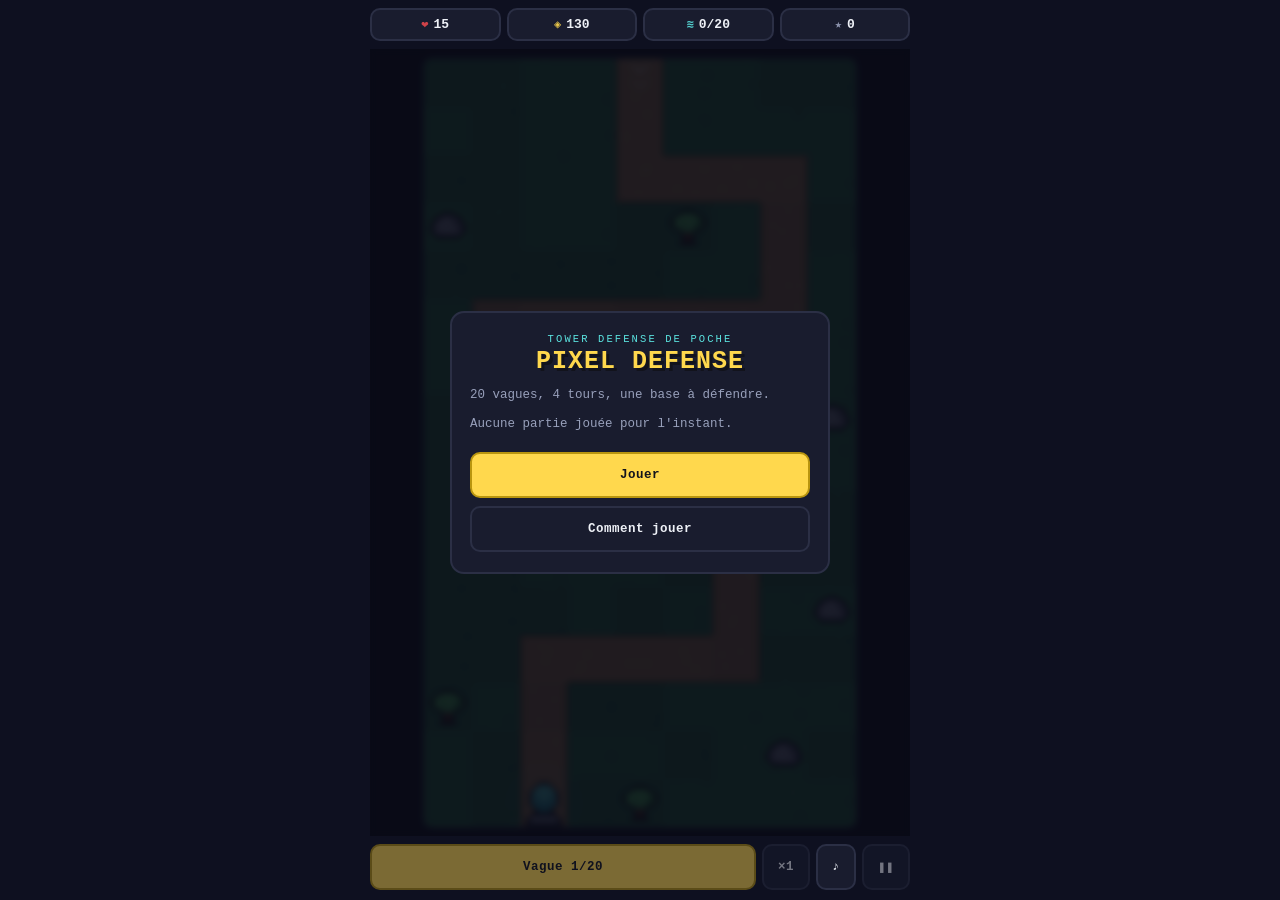
==== index.html @ 4f612269 "Pixel Defense : tower defense mobile en pixel art, sans dépendance Jeu complet, jouable au doigt, sa" ====
<!DOCTYPE html>
<html lang="fr">
<head>
<meta charset="utf-8">
<!-- viewport-fit=cover : le jeu occupe l'écran jusque sous l'encoche ; les
     marges de sécurité sont reprises en CSS avec env(safe-area-inset-*). -->
<meta name="viewport" content="width=device-width, initial-scale=1, viewport-fit=cover">
<meta name="theme-color" content="#0e1020">
<meta name="description" content="Pixel Defense — un tower defense en pixel art, jouable au doigt, sans installation et hors ligne. 20 vagues, 4 tours, une base à défendre.">
<meta name="mobile-web-app-capable" content="yes">
<meta name="apple-mobile-web-app-capable" content="yes">
<meta name="apple-mobile-web-app-status-bar-style" content="black-translucent">
<meta name="apple-mobile-web-app-title" content="Pixel Defense">
<title>Pixel Defense — tower defense de poche</title>
<link rel="manifest" href="manifest.webmanifest">
<link rel="icon" href="icons/icon-192.png" sizes="192x192" type="image/png">
<link rel="apple-touch-icon" href="icons/icon-192.png">
<link rel="stylesheet" href="styles.css">
</head>
<body>

<div id="app">

  <header id="hud">
    <div class="stat lives" title="Vies restantes">
      <span class="ico" aria-hidden="true">❤</span><b id="stat-lives">15</b>
    </div>
    <div class="stat gold" title="Or disponible">
      <span class="ico" aria-hidden="true">◈</span><b id="stat-gold">150</b>
    </div>
    <div class="stat wave" title="Vague">
      <span class="ico" aria-hidden="true">≋</span><b id="stat-wave">0/20</b>
    </div>
    <div class="stat score" title="Score">
      <span class="ico" aria-hidden="true">★</span><b id="stat-score">0</b>
    </div>
  </header>

  <div id="stage">
    <canvas id="board" role="img" aria-label="Plateau de jeu : un chemin traverse la carte du haut vers la base, en bas à gauche."></canvas>
    <div id="overlay" class="overlay hidden"></div>
    <div id="toast" class="toast hidden"></div>
  </div>

  <div id="sheet" class="sheet hidden"></div>

  <footer id="bar">
    <button id="btn-wave" class="btn primary grow" type="button">Commencer</button>
    <button id="btn-speed" class="btn ghost" type="button" aria-label="Vitesse de jeu">×1</button>
    <button id="btn-sound" class="btn ghost" type="button" aria-label="Couper le son">♪</button>
    <button id="btn-pause" class="btn ghost" type="button" aria-label="Pause">❚❚</button>
  </footer>

</div>

<noscript>
  <p style="color:#eef1f7;font-family:monospace;padding:20px">
    Pixel Defense a besoin de JavaScript : tout le jeu tourne dans votre navigateur,
    il n'y a pas de serveur pour le remplacer.
  </p>
</noscript>

<script src="js/config.js"></script>
<script src="js/map.js"></script>
<script src="js/sprites.js"></script>
<script src="js/storage.js"></script>
<script src="js/audio.js"></script>
<script src="js/render.js"></script>
<script src="js/game.js"></script>
<script src="js/ui.js"></script>
<script src="js/main.js"></script>
</body>
</html>
---- styles.css ----
/* Pixel Defense — habillage.
   Mobile d'abord : une colonne qui remplit exactement la hauteur de l'écran,
   sans défilement, avec le plateau au milieu et les commandes à portée de
   pouce en bas. Le jeu doit être jouable d'une seule main. */

:root {
  --bg: #0e1020;
  --panel: #191c2e;
  --panel-hi: #212540;
  --line: #2b2f45;
  --ink: #eef1f7;
  --muted: #98a0bb;
  --gold: #ffd84d;
  --red: #e5484d;
  --green: #57c96a;
  --cyan: #5be3e0;
  --radius: 10px;
  --font: ui-monospace, SFMono-Regular, Menlo, Consolas, "Liberation Mono", monospace;
}

* { box-sizing: border-box; }

html, body {
  margin: 0;
  padding: 0;
  height: 100%;
  background: var(--bg);
  color: var(--ink);
  font-family: var(--font);
  font-size: 15px;
  /* Un jeu ne se sélectionne pas et ne se zoome pas par erreur au double-tap. */
  user-select: none;
  -webkit-user-select: none;
  -webkit-tap-highlight-color: transparent;
  overscroll-behavior: none;
}

#app {
  display: flex;
  flex-direction: column;
  height: 100dvh;
  max-width: 520px;
  margin: 0 auto;
  padding: env(safe-area-inset-top) env(safe-area-inset-right) env(safe-area-inset-bottom) env(safe-area-inset-left);
  overflow: hidden;
}

/* --- Bandeau de compteurs ------------------------------------------------ */

#hud {
  display: flex;
  gap: 6px;
  padding: 8px 10px;
  flex: 0 0 auto;
}

.stat {
  flex: 1 1 0;
  min-width: 0;
  display: flex;
  align-items: center;
  justify-content: center;
  gap: 5px;
  padding: 7px 4px;
  background: var(--panel);
  border: 2px solid var(--line);
  border-radius: var(--radius);
  font-size: 13px;
  font-weight: 700;
  white-space: nowrap;
  overflow: hidden;
}
.stat b { font-variant-numeric: tabular-nums; }
.stat .ico { font-size: 12px; opacity: 0.9; }
.stat.lives .ico { color: var(--red); }
.stat.gold .ico { color: var(--gold); }
.stat.wave .ico { color: var(--cyan); }
.stat.score .ico { color: var(--muted); }

/* Peu de vies : le bandeau bat, on ne peut pas ne pas le voir. */
.stat.danger {
  border-color: var(--red);
  animation: alert 1s ease-in-out infinite;
}
@keyframes alert {
  0%, 100% { background: var(--panel); }
  50% { background: #3a1c22; }
}

/* --- Plateau -------------------------------------------------------------- */

/* Le plateau est dimensionné par le rendu (taille exacte d'un nombre entier
   de pixels d'art) ; la scène ne fait que le centrer dans la place restante. */
#stage {
  position: relative;
  flex: 1 1 auto;
  min-height: 0;
  margin: 0 10px;
  display: flex;
  align-items: center;
  justify-content: center;
}

#board {
  display: block;
  /* content-box : la bordure ne rogne pas la surface de dessin, sinon le
     canvas serait redimensionné par le navigateur et perdrait sa netteté. */
  box-sizing: content-box;
  border: 2px solid var(--line);
  border-radius: var(--radius);
  background: #0b0d18;
  /* Le doigt joue, il ne fait pas défiler la page. */
  touch-action: none;
  cursor: crosshair;
}

/* --- Panneau du bas (construire / améliorer) ------------------------------ */

.sheet {
  flex: 0 0 auto;
  margin: 8px 10px 0;
  padding: 10px;
  background: var(--panel);
  border: 2px solid var(--line);
  border-radius: var(--radius);
}
.sheet.hidden { display: none; }

.sheet-head {
  display: flex;
  align-items: center;
  justify-content: space-between;
  gap: 8px;
  margin-bottom: 8px;
}
.sheet-title {
  font-size: 12px;
  font-weight: 700;
  letter-spacing: 0.12em;
  text-transform: uppercase;
  color: var(--muted);
}
.sheet-title em { color: var(--gold); font-style: normal; }

.chip {
  background: transparent;
  border: 2px solid var(--line);
  color: var(--muted);
  border-radius: 999px;
  padding: 6px 12px;
  font-family: inherit;
  font-size: 11px;
  font-weight: 700;
  text-transform: uppercase;
  cursor: pointer;
  min-height: 32px;
}

.cards {
  display: grid;
  grid-template-columns: repeat(4, minmax(0, 1fr));
  gap: 6px;
}

.card {
  display: flex;
  flex-direction: column;
  align-items: center;
  gap: 2px;
  padding: 8px 4px;
  background: var(--panel-hi);
  border: 2px solid var(--line);
  border-radius: var(--radius);
  color: var(--ink);
  font-family: inherit;
  cursor: pointer;
  min-height: 96px;
}
.card:active { transform: translateY(1px); }
.card .icon { image-rendering: pixelated; }
.card-name { font-size: 11px; font-weight: 700; }
.card-cost { font-size: 12px; font-weight: 700; color: var(--gold); }
.card-meta { font-size: 9px; color: var(--muted); text-transform: uppercase; letter-spacing: 0.06em; }

/* Trop cher : la carte reste lisible mais visiblement hors de portée. */
.poor { opacity: 0.42; }
.card.poor { border-style: dashed; }

.sheet-hint {
  margin: 8px 2px 0;
  font-size: 11.5px;
  line-height: 1.45;
  color: var(--muted);
  min-height: 2.4em;
}

.tower-body {
  display: flex;
  align-items: center;
  gap: 12px;
}
.tower-body .icon { image-rendering: pixelated; flex: 0 0 auto; }

.stats {
  display: grid;
  grid-template-columns: auto 1fr;
  gap: 2px 10px;
  margin: 0;
  flex: 1 1 auto;
  font-size: 12px;
}
.stats dt { color: var(--muted); }
.stats dd { margin: 0; font-weight: 700; }
.stats dd em { color: var(--green); font-style: normal; }

.sheet-actions {
  display: flex;
  gap: 6px;
  margin-top: 10px;
}

/* --- Barre de commandes --------------------------------------------------- */

#bar {
  display: flex;
  gap: 6px;
  padding: 8px 10px 10px;
  flex: 0 0 auto;
}

.btn {
  min-height: 46px;
  padding: 10px 14px;
  border-radius: var(--radius);
  border: 2px solid var(--line);
  background: var(--panel);
  color: var(--ink);
  font-family: inherit;
  font-size: 12.5px;
  font-weight: 700;
  letter-spacing: 0.04em;
  cursor: pointer;
  white-space: nowrap;
}
.btn:active { transform: translateY(1px); }
.btn.primary {
  background: var(--gold);
  border-color: #b9950f;
  color: #12131c;
}
.btn.ghost { background: var(--panel); }
.btn.grow { flex: 1 1 auto; }
.btn:disabled {
  opacity: 0.45;
  cursor: default;
  transform: none;
}
#btn-sound.off { color: var(--muted); text-decoration: line-through; }

/* --- Écrans pleins -------------------------------------------------------- */

.overlay {
  position: absolute;
  inset: 0;
  display: flex;
  align-items: center;
  justify-content: center;
  padding: 18px;
  background: rgba(9, 10, 22, 0.86);
  backdrop-filter: blur(3px);
  z-index: 10;
}
.overlay.hidden { display: none; }

.overlay .panel {
  width: 100%;
  max-width: 330px;
  max-height: 100%;
  overflow-y: auto;
  padding: 20px 18px;
  background: var(--panel);
  border: 2px solid var(--line);
  border-radius: 14px;
  text-align: center;
}

.overlay h1 {
  margin: 2px 0 10px;
  font-size: 25px;
  letter-spacing: 0.04em;
  text-transform: uppercase;
  /* Ombre dure : le titre a l'air d'un logo de jeu, pas d'un titre de page. */
  text-shadow: 3px 3px 0 #12131c;
  color: var(--gold);
}

.overlay .kicker {
  margin: 0;
  font-size: 10.5px;
  letter-spacing: 0.2em;
  text-transform: uppercase;
  color: var(--cyan);
}

.overlay .line {
  margin: 0 0 10px;
  font-size: 12.5px;
  line-height: 1.55;
  color: var(--muted);
  text-align: left;
}
.overlay .line b { color: var(--ink); }
.overlay .line em { color: var(--gold); font-style: normal; }

.overlay .btn { width: 100%; margin-top: 8px; }

/* --- Message éphémère ------------------------------------------------------ */

.toast {
  position: absolute;
  left: 50%;
  bottom: 14px;
  transform: translateX(-50%);
  padding: 8px 14px;
  background: rgba(9, 10, 22, 0.92);
  border: 2px solid var(--line);
  border-radius: 999px;
  font-size: 12px;
  font-weight: 700;
  white-space: nowrap;
  z-index: 5;
}
.toast.hidden { display: none; }

/* --- Écrans larges --------------------------------------------------------- */

@media (min-width: 560px) and (min-height: 700px) {
  #app { max-width: 560px; }
  .card-name { font-size: 12px; }
  .overlay .panel { max-width: 380px; }
}

@media (prefers-reduced-motion: reduce) {
  * { animation: none !important; transition: none !important; }
}
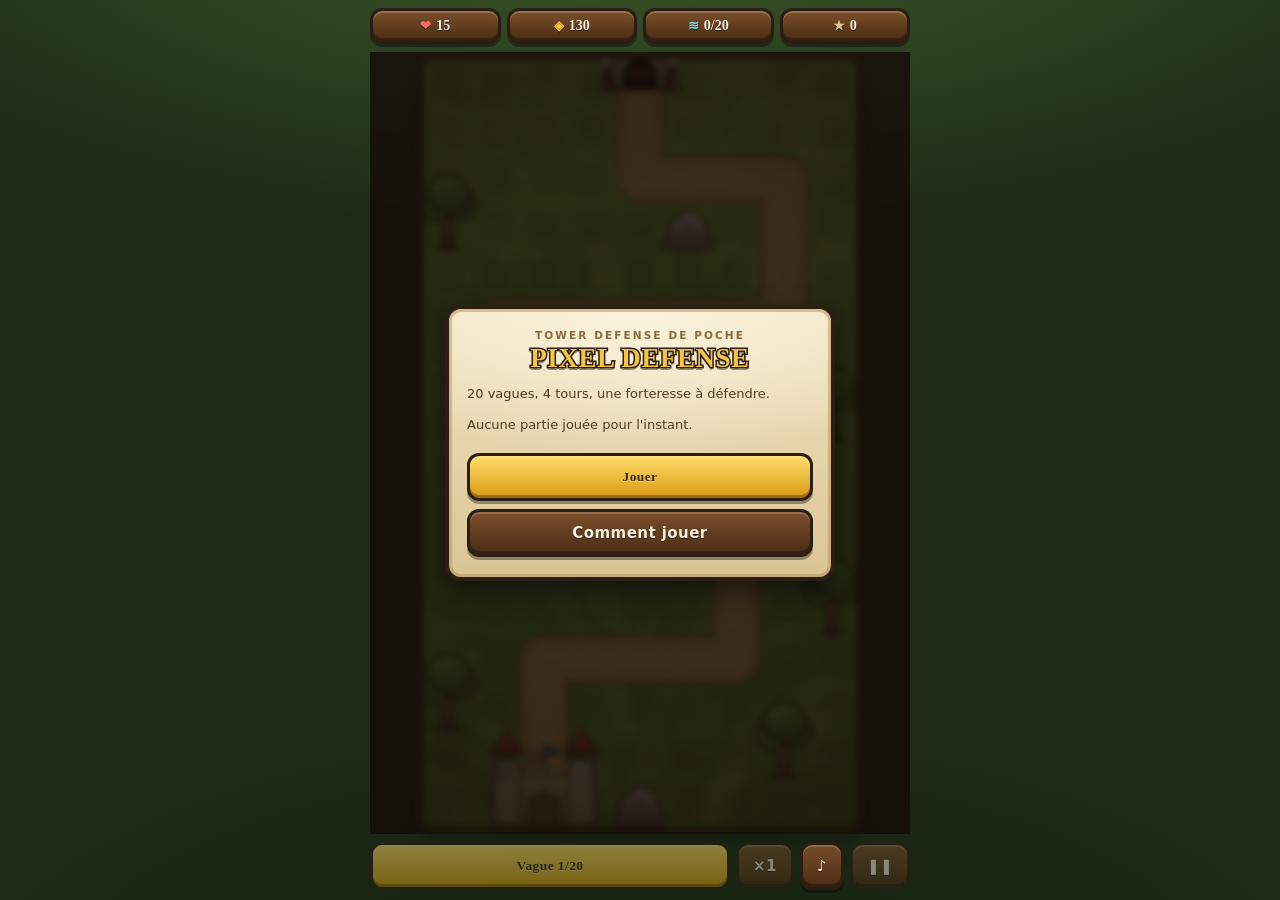
==== commit ec3f669e: "Pixel Defense : rendu peint, à la Kingdom Rush Les sprites en pixels laissent la place à du dessin t" ====
--- a/index.html
+++ b/index.html
@@ -5,8 +5,8 @@
 <!-- viewport-fit=cover : le jeu occupe l'écran jusque sous l'encoche ; les
      marges de sécurité sont reprises en CSS avec env(safe-area-inset-*). -->
 <meta name="viewport" content="width=device-width, initial-scale=1, viewport-fit=cover">
-<meta name="theme-color" content="#0e1020">
-<meta name="description" content="Pixel Defense — un tower defense en pixel art, jouable au doigt, sans installation et hors ligne. 20 vagues, 4 tours, une base à défendre.">
+<meta name="theme-color" content="#2b1d14">
+<meta name="description" content="Pixel Defense — un tower defense médiéval dessiné à la main, jouable au doigt, sans installation et hors ligne. 20 vagues, 4 tours, une forteresse à défendre.">
 <meta name="mobile-web-app-capable" content="yes">
 <meta name="apple-mobile-web-app-capable" content="yes">
 <meta name="apple-mobile-web-app-status-bar-style" content="black-translucent">
@@ -37,7 +37,7 @@
   </header>
 
   <div id="stage">
-    <canvas id="board" role="img" aria-label="Plateau de jeu : un chemin traverse la carte du haut vers la base, en bas à gauche."></canvas>
+    <canvas id="board" role="img" aria-label="Plateau de jeu : un chemin de terre descend de la caverne, en haut, jusqu'à la forteresse, en bas à gauche."></canvas>
     <div id="overlay" class="overlay hidden"></div>
     <div id="toast" class="toast hidden"></div>
   </div>
@@ -62,7 +62,7 @@
 
 <script src="js/config.js"></script>
 <script src="js/map.js"></script>
-<script src="js/sprites.js"></script>
+<script src="js/art.js"></script>
 <script src="js/storage.js"></script>
 <script src="js/audio.js"></script>
 <script src="js/render.js"></script>
--- a/styles.css
+++ b/styles.css
@@ -1,21 +1,38 @@
 /* Pixel Defense — habillage.
    Mobile d'abord : une colonne qui remplit exactement la hauteur de l'écran,
    sans défilement, avec le plateau au milieu et les commandes à portée de
-   pouce en bas. Le jeu doit être jouable d'une seule main. */
+   pouce en bas. Le jeu doit être jouable d'une seule main.
+
+   L'habillage suit le plateau : bois, pierre, parchemin et or, avec le même
+   contour brun sombre que les dessins. Trois recettes reviennent partout —
+   un dégradé du clair vers le sombre, un liseré clair en haut posé à
+   l'intérieur, une ombre portée en bas. C'est ce qui donne du relief à des
+   rectangles, et ce qui fait qu'un bouton a l'air d'un objet plutôt que d'une
+   zone cliquable. */
 
 :root {
-  --bg: #0e1020;
-  --panel: #191c2e;
-  --panel-hi: #212540;
-  --line: #2b2f45;
-  --ink: #eef1f7;
-  --muted: #98a0bb;
-  --gold: #ffd84d;
-  --red: #e5484d;
-  --green: #57c96a;
-  --cyan: #5be3e0;
-  --radius: 10px;
-  --font: ui-monospace, SFMono-Regular, Menlo, Consolas, "Liberation Mono", monospace;
+  --bg: #1d2a17;            /* sous-bois, derrière tout */
+  --wood: #7a4f2a;
+  --wood-dark: #4a2c14;
+  --wood-deep: #33200f;
+  --stone: #6f6a5e;
+  --parchment: #f3e5c4;
+  --parchment-dark: #d9c493;
+  --ink: #2b1d14;           /* le contour du jeu entier */
+  --cream: #f7efdd;
+  --muted: #c3ab84;
+  --gold: #f5c542;
+  --gold-dark: #b1810d;
+  --red: #d94a3f;
+  --green: #6fc24a;
+  --ice: #7fdcea;
+  --radius: 12px;
+  --font: "Trebuchet MS", "Segoe UI", system-ui, -apple-system, sans-serif;
+  --title: Georgia, "Times New Roman", serif;
+
+  /* Relief commun : lumière en haut, ombre en bas. */
+  --bevel: inset 0 2px 0 rgba(255, 240, 210, 0.22), inset 0 -3px 0 rgba(0, 0, 0, 0.30);
+  --drop: 0 3px 0 rgba(0, 0, 0, 0.35);
 }
 
 * { box-sizing: border-box; }
@@ -25,7 +42,7 @@
   padding: 0;
   height: 100%;
   background: var(--bg);
-  color: var(--ink);
+  color: var(--cream);
   font-family: var(--font);
   font-size: 15px;
   /* Un jeu ne se sélectionne pas et ne se zoome pas par erreur au double-tap. */
@@ -35,6 +52,15 @@
   overscroll-behavior: none;
 }
 
+/* Fond de sous-bois : deux halos et une trame très douce, pour que les marges
+   autour du plateau ne soient pas un aplat mort. */
+body {
+  background-image:
+    radial-gradient(120% 60% at 50% -10%, #3c5a2a 0%, rgba(60, 90, 42, 0) 60%),
+    radial-gradient(90% 50% at 50% 110%, #16210f 0%, rgba(22, 33, 15, 0) 60%);
+  background-attachment: fixed;
+}
+
 #app {
   display: flex;
   flex-direction: column;
@@ -62,35 +88,39 @@
   justify-content: center;
   gap: 5px;
   padding: 7px 4px;
-  background: var(--panel);
-  border: 2px solid var(--line);
+  background: linear-gradient(180deg, var(--wood) 0%, var(--wood-dark) 100%);
+  border: 3px solid var(--ink);
   border-radius: var(--radius);
-  font-size: 13px;
-  font-weight: 700;
+  box-shadow: var(--bevel), var(--drop);
+  font-family: var(--title);
+  font-size: 14px;
+  font-weight: 700;
+  color: var(--cream);
+  text-shadow: 0 1px 0 rgba(0, 0, 0, 0.55);
   white-space: nowrap;
   overflow: hidden;
 }
 .stat b { font-variant-numeric: tabular-nums; }
-.stat .ico { font-size: 12px; opacity: 0.9; }
-.stat.lives .ico { color: var(--red); }
+.stat .ico { font-size: 13px; text-shadow: 0 1px 0 rgba(0, 0, 0, 0.6); }
+.stat.lives .ico { color: #ff6b5e; }
 .stat.gold .ico { color: var(--gold); }
-.stat.wave .ico { color: var(--cyan); }
-.stat.score .ico { color: var(--muted); }
+.stat.wave .ico { color: var(--ice); }
+.stat.score .ico { color: var(--parchment-dark); }
 
 /* Peu de vies : le bandeau bat, on ne peut pas ne pas le voir. */
 .stat.danger {
-  border-color: var(--red);
+  border-color: #7d1f1a;
   animation: alert 1s ease-in-out infinite;
 }
 @keyframes alert {
-  0%, 100% { background: var(--panel); }
-  50% { background: #3a1c22; }
+  0%, 100% { background: linear-gradient(180deg, var(--wood) 0%, var(--wood-dark) 100%); }
+  50% { background: linear-gradient(180deg, #a33a2f 0%, #6d1e18 100%); }
 }
 
 /* --- Plateau -------------------------------------------------------------- */
 
-/* Le plateau est dimensionné par le rendu (taille exacte d'un nombre entier
-   de pixels d'art) ; la scène ne fait que le centrer dans la place restante. */
+/* Le plateau est dimensionné par le rendu ; la scène ne fait que le centrer
+   dans la place restante. */
 #stage {
   position: relative;
   flex: 1 1 auto;
@@ -106,9 +136,10 @@
   /* content-box : la bordure ne rogne pas la surface de dessin, sinon le
      canvas serait redimensionné par le navigateur et perdrait sa netteté. */
   box-sizing: content-box;
-  border: 2px solid var(--line);
+  border: 3px solid var(--ink);
   border-radius: var(--radius);
-  background: #0b0d18;
+  background: #46702f;
+  box-shadow: 0 0 0 2px rgba(122, 79, 42, 0.9), 0 6px 18px rgba(0, 0, 0, 0.45);
   /* Le doigt joue, il ne fait pas défiler la page. */
   touch-action: none;
   cursor: crosshair;
@@ -120,9 +151,10 @@
   flex: 0 0 auto;
   margin: 8px 10px 0;
   padding: 10px;
-  background: var(--panel);
-  border: 2px solid var(--line);
+  background: linear-gradient(180deg, #6b4523 0%, #3f2611 100%);
+  border: 3px solid var(--ink);
   border-radius: var(--radius);
+  box-shadow: var(--bevel), var(--drop);
 }
 .sheet.hidden { display: none; }
 
@@ -134,17 +166,19 @@
   margin-bottom: 8px;
 }
 .sheet-title {
-  font-size: 12px;
-  font-weight: 700;
-  letter-spacing: 0.12em;
+  font-family: var(--title);
+  font-size: 13px;
+  font-weight: 700;
+  letter-spacing: 0.10em;
   text-transform: uppercase;
-  color: var(--muted);
+  color: var(--parchment-dark);
+  text-shadow: 0 1px 0 rgba(0, 0, 0, 0.5);
 }
 .sheet-title em { color: var(--gold); font-style: normal; }
 
 .chip {
-  background: transparent;
-  border: 2px solid var(--line);
+  background: linear-gradient(180deg, #5d3a1c 0%, #3a2210 100%);
+  border: 2px solid var(--ink);
   color: var(--muted);
   border-radius: 999px;
   padding: 6px 12px;
@@ -152,8 +186,10 @@
   font-size: 11px;
   font-weight: 700;
   text-transform: uppercase;
+  letter-spacing: 0.04em;
   cursor: pointer;
   min-height: 32px;
+  box-shadow: var(--bevel);
 }
 
 .cards {
@@ -162,33 +198,66 @@
   gap: 6px;
 }
 
+/* Une carte de construction est une pancarte de bois clouée : dégradé, cerne
+   sombre, et un fond de pierre derrière la vignette pour détacher la tour. */
 .card {
   display: flex;
   flex-direction: column;
   align-items: center;
   gap: 2px;
-  padding: 8px 4px;
-  background: var(--panel-hi);
-  border: 2px solid var(--line);
+  padding: 6px 4px 8px;
+  background: linear-gradient(180deg, #8b5a30 0%, #58351a 100%);
+  border: 3px solid var(--ink);
   border-radius: var(--radius);
-  color: var(--ink);
+  box-shadow: var(--bevel), var(--drop);
+  color: var(--cream);
   font-family: inherit;
   cursor: pointer;
-  min-height: 96px;
-}
-.card:active { transform: translateY(1px); }
-.card .icon { image-rendering: pixelated; }
-.card-name { font-size: 11px; font-weight: 700; }
-.card-cost { font-size: 12px; font-weight: 700; color: var(--gold); }
-.card-meta { font-size: 9px; color: var(--muted); text-transform: uppercase; letter-spacing: 0.06em; }
+  min-height: 100px;
+}
+.card:active { transform: translateY(2px); box-shadow: var(--bevel); }
+
+.card .icon,
+.tower-body .icon {
+  border-radius: 8px;
+  background: radial-gradient(70% 70% at 50% 30%, #8fbf5c 0%, #52812f 100%);
+  box-shadow: inset 0 0 0 2px rgba(43, 29, 20, 0.55);
+}
+
+/* Deux lignes réservées : « Bombarde naine » passe à la ligne, les autres non,
+   et sans cette hauteur fixe une carte sur quatre serait plus haute que ses
+   voisines. */
+.card-name {
+  font-family: var(--title);
+  font-size: 11.5px;
+  font-weight: 700;
+  line-height: 1.15;
+  min-height: 2.3em;
+  display: flex;
+  align-items: center;
+  text-align: center;
+}
+.card-cost {
+  font-family: var(--title);
+  font-size: 13px;
+  font-weight: 700;
+  color: var(--gold);
+  text-shadow: 0 1px 0 rgba(0, 0, 0, 0.6);
+}
+.card-meta {
+  font-size: 9px;
+  color: var(--parchment-dark);
+  text-transform: uppercase;
+  letter-spacing: 0.06em;
+}
 
 /* Trop cher : la carte reste lisible mais visiblement hors de portée. */
-.poor { opacity: 0.42; }
+.poor { opacity: 0.45; }
 .card.poor { border-style: dashed; }
 
 .sheet-hint {
   margin: 8px 2px 0;
-  font-size: 11.5px;
+  font-size: 12px;
   line-height: 1.45;
   color: var(--muted);
   min-height: 2.4em;
@@ -199,7 +268,7 @@
   align-items: center;
   gap: 12px;
 }
-.tower-body .icon { image-rendering: pixelated; flex: 0 0 auto; }
+.tower-body .icon { flex: 0 0 auto; }
 
 .stats {
   display: grid;
@@ -207,10 +276,10 @@
   gap: 2px 10px;
   margin: 0;
   flex: 1 1 auto;
-  font-size: 12px;
+  font-size: 12.5px;
 }
 .stats dt { color: var(--muted); }
-.stats dd { margin: 0; font-weight: 700; }
+.stats dd { margin: 0; font-weight: 700; font-family: var(--title); }
 .stats dd em { color: var(--green); font-style: normal; }
 
 .sheet-actions {
@@ -229,31 +298,38 @@
 }
 
 .btn {
-  min-height: 46px;
+  min-height: 48px;
   padding: 10px 14px;
   border-radius: var(--radius);
-  border: 2px solid var(--line);
-  background: var(--panel);
-  color: var(--ink);
-  font-family: inherit;
-  font-size: 12.5px;
-  font-weight: 700;
-  letter-spacing: 0.04em;
+  border: 3px solid var(--ink);
+  background: linear-gradient(180deg, #7a4f2a 0%, #4a2c14 100%);
+  box-shadow: var(--bevel), var(--drop);
+  color: var(--cream);
+  font-family: var(--title);
+  font-size: 13.5px;
+  font-weight: 700;
+  letter-spacing: 0.03em;
+  text-shadow: 0 1px 0 rgba(0, 0, 0, 0.55);
   cursor: pointer;
   white-space: nowrap;
 }
-.btn:active { transform: translateY(1px); }
+/* Le bouton s'enfonce : l'ombre portée disparaît en même temps qu'il descend,
+   sinon il aurait l'air de glisser au lieu d'être pressé. */
+.btn:active { transform: translateY(2px); box-shadow: var(--bevel); }
+
 .btn.primary {
-  background: var(--gold);
-  border-color: #b9950f;
-  color: #12131c;
-}
-.btn.ghost { background: var(--panel); }
+  background: linear-gradient(180deg, #ffdc6b 0%, #d99b10 100%);
+  border-color: var(--ink);
+  color: #3a2405;
+  text-shadow: 0 1px 0 rgba(255, 255, 255, 0.45);
+}
+.btn.ghost { font-family: var(--font); font-size: 15px; }
 .btn.grow { flex: 1 1 auto; }
 .btn:disabled {
-  opacity: 0.45;
+  opacity: 0.5;
   cursor: default;
   transform: none;
+  box-shadow: var(--bevel);
 }
 #btn-sound.off { color: var(--muted); text-decoration: line-through; }
 
@@ -266,32 +342,43 @@
   align-items: center;
   justify-content: center;
   padding: 18px;
-  background: rgba(9, 10, 22, 0.86);
+  background: rgba(20, 12, 6, 0.80);
   backdrop-filter: blur(3px);
   z-index: 10;
 }
 .overlay.hidden { display: none; }
 
+/* Les écrans pleins sont des parchemins : fond clair, texte brun. C'est le
+   contraste avec le bois du reste de l'interface qui les fait lire comme des
+   messages, et non comme une couche de plus. */
 .overlay .panel {
   width: 100%;
-  max-width: 330px;
+  max-width: 340px;
   max-height: 100%;
   overflow-y: auto;
   padding: 20px 18px;
-  background: var(--panel);
-  border: 2px solid var(--line);
-  border-radius: 14px;
+  background:
+    radial-gradient(120% 80% at 50% 0%, #fbf3de 0%, rgba(251, 243, 222, 0) 70%),
+    linear-gradient(180deg, var(--parchment) 0%, var(--parchment-dark) 100%);
+  border: 4px solid var(--ink);
+  border-radius: 16px;
+  box-shadow: inset 0 0 0 3px rgba(184, 149, 92, 0.55), 0 10px 26px rgba(0, 0, 0, 0.5);
+  color: #4a3520;
   text-align: center;
 }
 
 .overlay h1 {
   margin: 2px 0 10px;
-  font-size: 25px;
-  letter-spacing: 0.04em;
+  font-family: var(--title);
+  font-size: 27px;
+  letter-spacing: 0.02em;
   text-transform: uppercase;
-  /* Ombre dure : le titre a l'air d'un logo de jeu, pas d'un titre de page. */
-  text-shadow: 3px 3px 0 #12131c;
   color: var(--gold);
+  /* Cerne peint plutôt qu'ombre portée : le titre appartient au même monde
+     que les dessins du plateau. */
+  -webkit-text-stroke: 3px var(--ink);
+  paint-order: stroke fill;
+  text-shadow: 0 3px 0 rgba(43, 29, 20, 0.45);
 }
 
 .overlay .kicker {
@@ -299,18 +386,19 @@
   font-size: 10.5px;
   letter-spacing: 0.2em;
   text-transform: uppercase;
-  color: var(--cyan);
+  color: #8a6a3a;
+  font-weight: 700;
 }
 
 .overlay .line {
   margin: 0 0 10px;
-  font-size: 12.5px;
+  font-size: 13px;
   line-height: 1.55;
-  color: var(--muted);
+  color: #503a22;
   text-align: left;
 }
 .overlay .line b { color: var(--ink); }
-.overlay .line em { color: var(--gold); font-style: normal; }
+.overlay .line em { color: #9a6b0d; font-style: normal; font-weight: 700; }
 
 .overlay .btn { width: 100%; margin-top: 8px; }
 
@@ -321,11 +409,14 @@
   left: 50%;
   bottom: 14px;
   transform: translateX(-50%);
-  padding: 8px 14px;
-  background: rgba(9, 10, 22, 0.92);
-  border: 2px solid var(--line);
+  padding: 8px 16px;
+  background: linear-gradient(180deg, var(--parchment) 0%, var(--parchment-dark) 100%);
+  border: 3px solid var(--ink);
   border-radius: 999px;
-  font-size: 12px;
+  box-shadow: var(--drop);
+  color: #4a3520;
+  font-family: var(--title);
+  font-size: 12.5px;
   font-weight: 700;
   white-space: nowrap;
   z-index: 5;
@@ -336,8 +427,8 @@
 
 @media (min-width: 560px) and (min-height: 700px) {
   #app { max-width: 560px; }
-  .card-name { font-size: 12px; }
-  .overlay .panel { max-width: 380px; }
+  .card-name { font-size: 12.5px; }
+  .overlay .panel { max-width: 390px; }
 }
 
 @media (prefers-reduced-motion: reduce) {
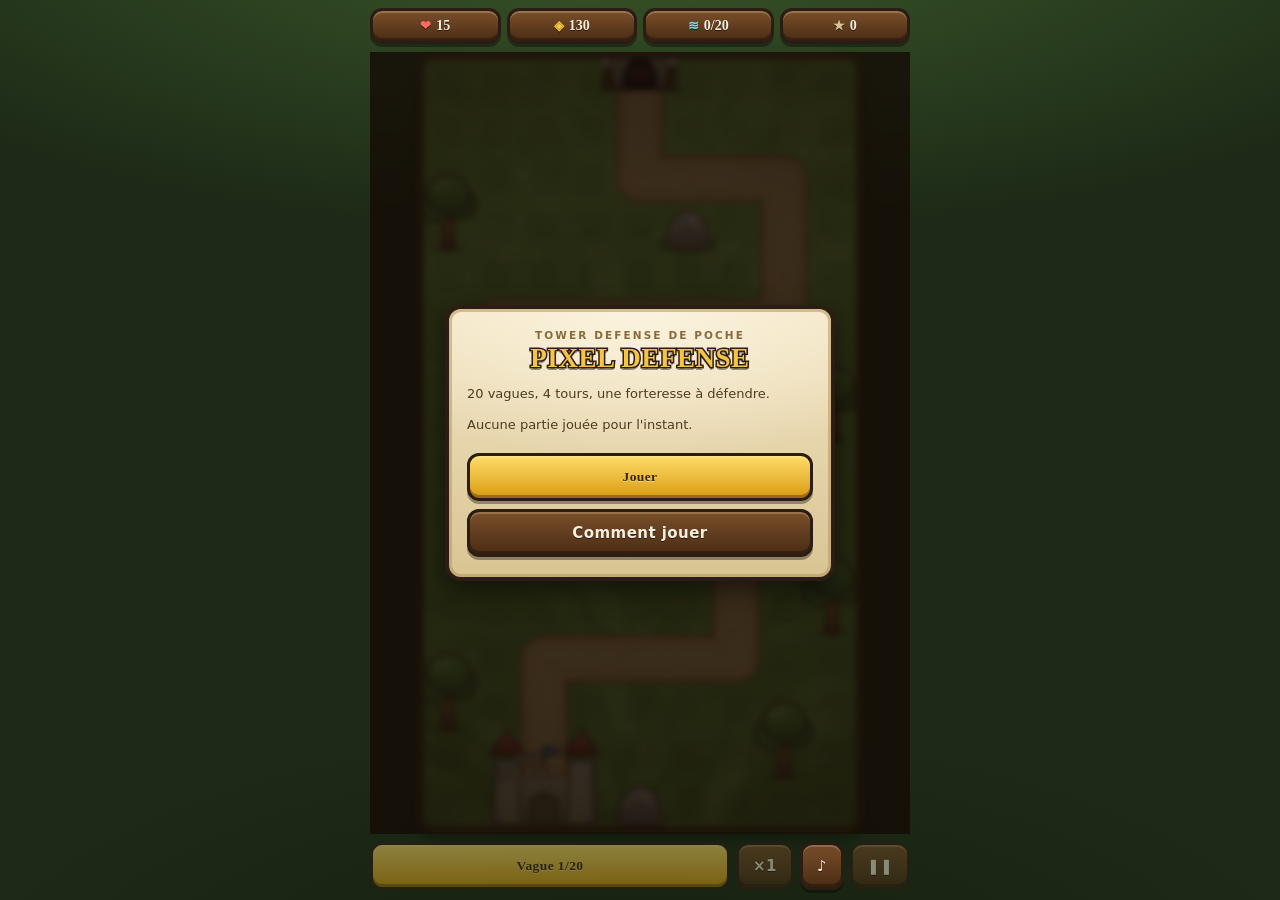
==== commit 067142e9: "Habillages : brancher un pack de textures Unreal sur le jeu existant Le dessin par code devient le d" ====
--- a/index.html
+++ b/index.html
@@ -63,6 +63,10 @@
 <script src="js/config.js"></script>
 <script src="js/map.js"></script>
 <script src="js/art.js"></script>
+<script src="js/skin.js"></script>
+<!-- Habillages : déclarez ici les planches de sprites engendrées par
+     tools/import-textures.mjs. Sans aucune, le jeu trace ses figures.
+     <script src="skins/mon-pack/atlas.js"></script> -->
 <script src="js/storage.js"></script>
 <script src="js/audio.js"></script>
 <script src="js/render.js"></script>
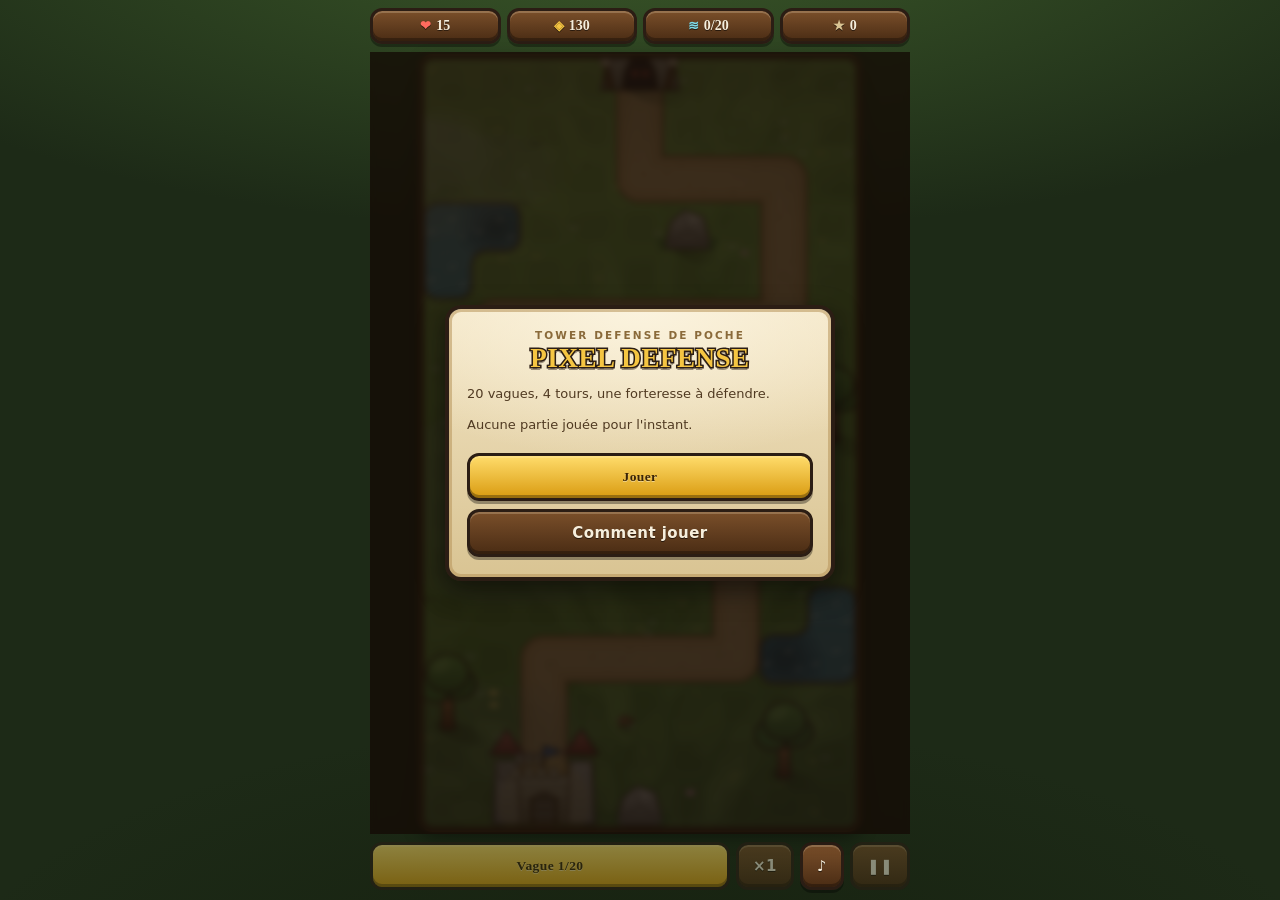
==== commit 6c42b7e1: "Un monde vivant : lumière, ciel, eau, faune js/world.js ajoute quatre couches au-dessus du plateau, " ====
--- a/index.html
+++ b/index.html
@@ -64,6 +64,8 @@
 <script src="js/map.js"></script>
 <script src="js/art.js"></script>
 <script src="js/skin.js"></script>
+<!-- world.js dessine des figures : il lui faut art.js et skin.js avant lui. -->
+<script src="js/world.js"></script>
 <!-- Habillages : déclarez ici les planches de sprites engendrées par
      tools/import-textures.mjs. Sans aucune, le jeu trace ses figures.
      <script src="skins/mon-pack/atlas.js"></script> -->
